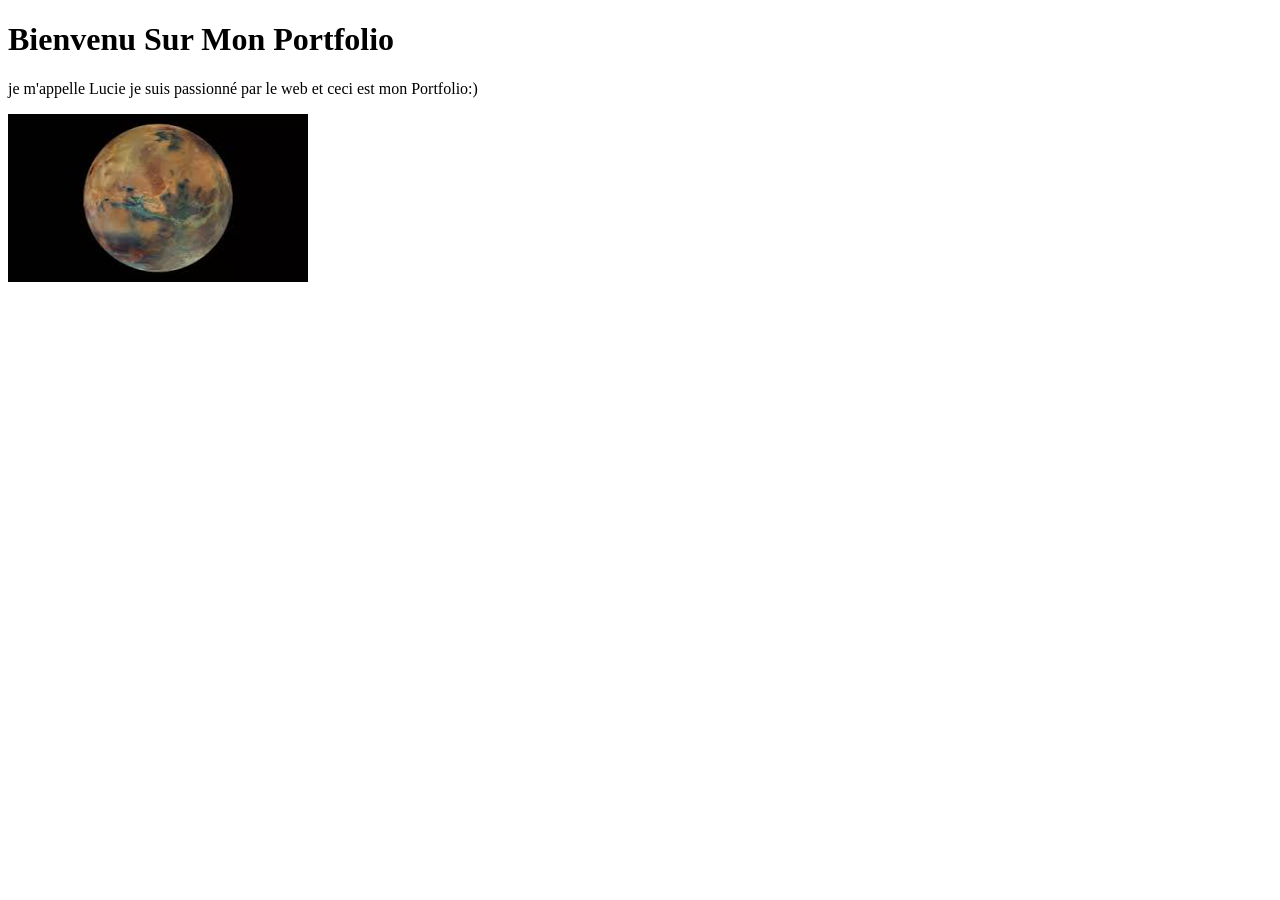
==== index.html @ a6e4436d "initialisation du projet" ====
<!DOCTYPE html>
<html lang="en">
<head>
    <meta charset="UTF-8">
    <meta name="viewport" content="width=, initial-scale=1.0">
    <title>Document</title>
</head>
<body>
    <h1>Bienvenu Sur Mon Portfolio</h1>
    <p>
        je m'appelle Lucie je suis passionné par le web
        et ceci est mon Portfolio:)
    </p>
    <img src="IMAGE1.jpg" alt="monde" width="300">
</body>
</html>
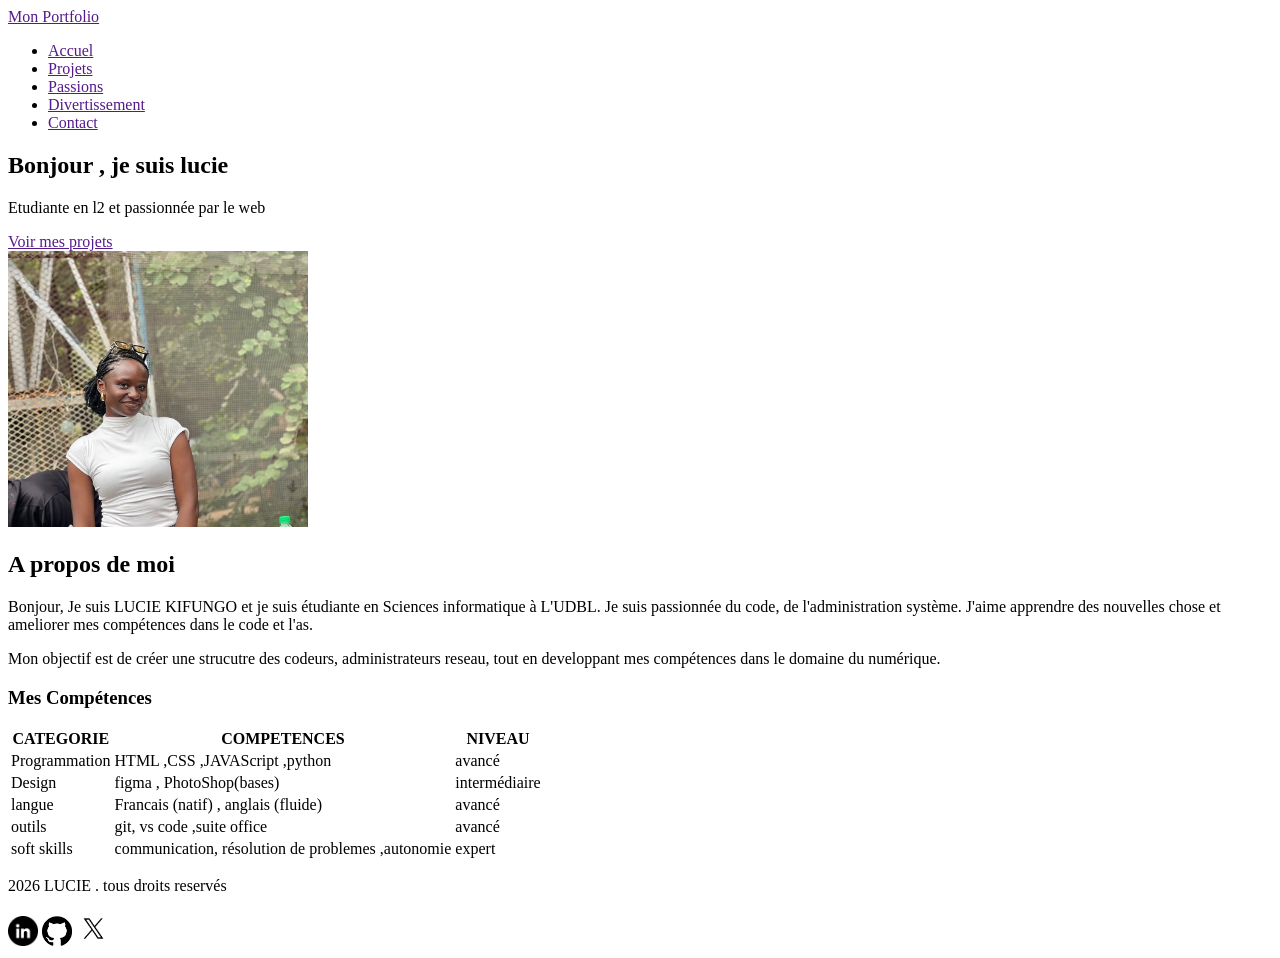
==== commit 590ca239: "CREATION DE TABBLE ET SECTION FOOTER" ====
--- a/index.html
+++ b/index.html
@@ -2,15 +2,92 @@
 <html lang="en">
 <head>
     <meta charset="UTF-8">
-    <meta name="viewport" content="width=, initial-scale=1.0">
-    <title>Document</title>
+    <meta name="viewport" content="width=device-width, initial-scale=1.0">
+    <title>Monportfolio</title>
 </head>
 <body>
-    <h1>Bienvenu Sur Mon Portfolio</h1>
-    <p>
-        je m'appelle Lucie je suis passionné par le web
-        et ceci est mon Portfolio:)
-    </p>
-    <img src="IMAGE1.jpg" alt="monde" width="300">
+<header>
+    <div>
+        <a href="">Mon Portfolio</a>
+    </div>
+    <nav>
+        <ul>
+            <li><a href="">Accuel</a></li>
+            <li><a href="">Projets</a></li>
+            <li><a href="">Passions</a></li>
+            <li><a href="">Divertissement</a></li>
+            <li><a href="">Contact</a></li>
+        </ul>
+    </nav>
+</header>
+<main>
+    <section>
+        <div>
+            <h1>Bonjour , je suis lucie</h1>
+            <p>Etudiante en l2 et passionnée par le web</p>
+            <a href="">Voir mes projets</a>
+        </div>
+        <div>
+            <img src="image/lucie.jpg" alt="lucie"width="300">
+        </div>
+    </section>
+    <section>
+        <h2>A propos de moi</h2>
+        <p>
+            Bonjour, Je suis LUCIE KIFUNGO et je suis étudiante en Sciences informatique à L'UDBL.
+             Je suis passionnée du code, de l'administration système. J'aime apprendre des nouvelles 
+             chose et ameliorer mes compétences dans le code et l'as.
+            </p>
+            <p>Mon objectif est de créer une strucutre des codeurs, administrateurs reseau,
+                tout en developpant mes compétences dans le domaine du numérique.
+            </p>
+    </section>
+    <section>
+        <h3>Mes Compétences</h3>
+        <table>
+
+            <tr>
+                <th>CATEGORIE</th>
+                <th>COMPETENCES</th>
+                <th>NIVEAU</th>
+            </tr>
+            <tr>
+                <td>Programmation</td>
+                <td>HTML ,CSS ,JAVAScript ,python</td>
+                <td>avancé</td>
+            </tr>
+            <tr>
+                <td>Design</td>
+                <td>figma , PhotoShop(bases)</td>
+                <td>intermédiaire</td>
+            </tr>
+            <tr>
+                <td>langue</td>
+                <td>Francais (natif) , anglais (fluide)</td>
+                <td>avancé</td>
+            </tr>
+            <tr>
+                <td>outils</td>
+                <td>git, vs code ,suite office</td>
+                <td>avancé</td>
+            </tr>
+            <tr>
+                <td>soft skills</td>
+                <td>communication, résolution de problemes ,autonomie</td>
+                <td>expert</td>
+            </tr>
+
+        </table>
+    </section>
+</main>
+<footer>
+    <p>2026 LUCIE . tous droits reservés</p>
+    <div>
+        <img src="image/linkidin logo.png" alt="logo linki"width=30>
+        <img src="image/github logo.png" alt="logo github"width=30>
+        <img src="image/x logo.png" alt="logo X"width=35>
+
+    </div>
+</footer>   
 </body>
 </html>
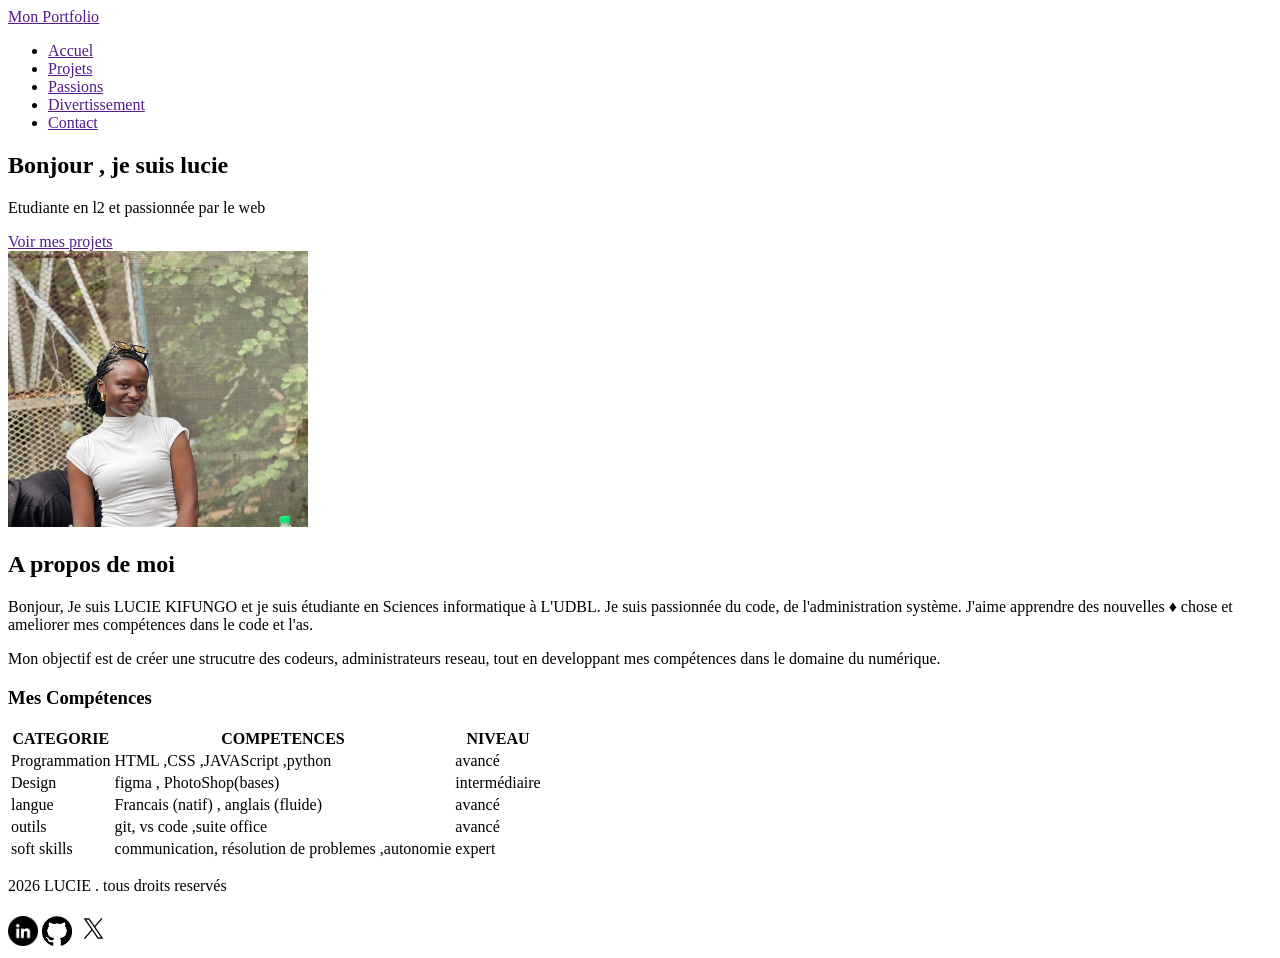
==== commit 41c11cdc: "Finir la maquette et initialiser le fichier de style css" ====
--- a/index.html
+++ b/index.html
@@ -36,7 +36,7 @@
         <p>
             Bonjour, Je suis LUCIE KIFUNGO et je suis étudiante en Sciences informatique à L'UDBL.
              Je suis passionnée du code, de l'administration système. J'aime apprendre des nouvelles 
-             chose et ameliorer mes compétences dans le code et l'as.
+       ♦      chose et ameliorer mes compétences dans le code et l'as.
             </p>
             <p>Mon objectif est de créer une strucutre des codeurs, administrateurs reseau,
                 tout en developpant mes compétences dans le domaine du numérique.
@@ -90,4 +90,4 @@
     </div>
 </footer>   
 </body>
-</html>+</html>
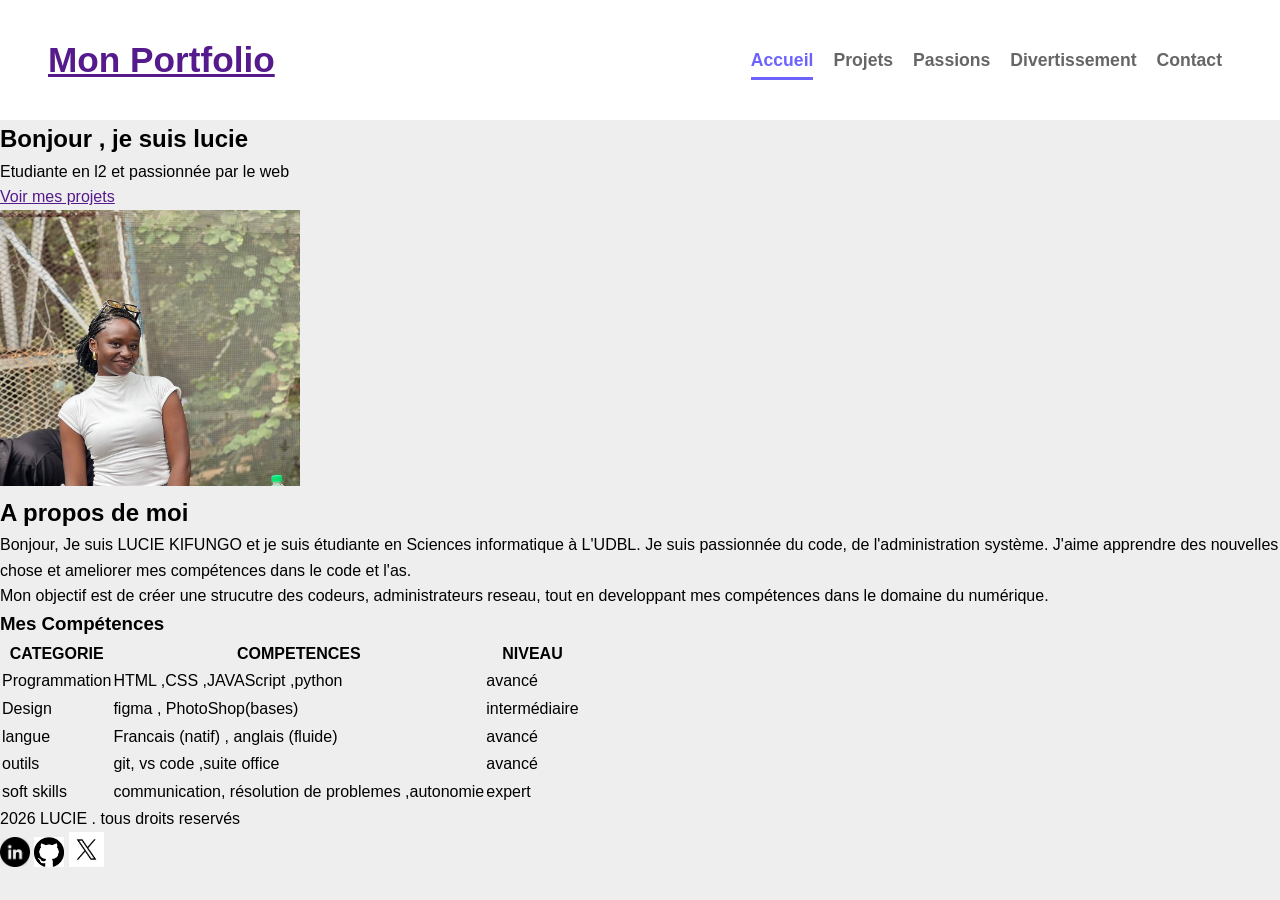
==== commit f9ead94e: "stylisation du menu et creation" ====
--- a/index.html
+++ b/index.html
@@ -4,6 +4,7 @@
     <meta charset="UTF-8">
     <meta name="viewport" content="width=device-width, initial-scale=1.0">
     <title>Monportfolio</title>
+    <link rel="stylesheet" href="CSS/style.css">
 </head>
 <body>
 <header>
@@ -12,11 +13,11 @@
     </div>
     <nav>
         <ul>
-            <li><a href="">Accuel</a></li>
-            <li><a href="">Projets</a></li>
-            <li><a href="">Passions</a></li>
-            <li><a href="">Divertissement</a></li>
-            <li><a href="">Contact</a></li>
+            <li><a href="index.html"class="active">Accueil</a></li>
+            <li><a href="projets.html">Projets</a></li>
+            <li><a href="passions.html">Passions</a></li>
+            <li><a href="divertissement.html">Divertissement</a></li>
+            <li><a href="contact.html">Contact</a></li>
         </ul>
     </nav>
 </header>
@@ -36,7 +37,7 @@
         <p>
             Bonjour, Je suis LUCIE KIFUNGO et je suis étudiante en Sciences informatique à L'UDBL.
              Je suis passionnée du code, de l'administration système. J'aime apprendre des nouvelles 
-       ♦      chose et ameliorer mes compétences dans le code et l'as.
+             chose et ameliorer mes compétences dans le code et l'as.
             </p>
             <p>Mon objectif est de créer une strucutre des codeurs, administrateurs reseau,
                 tout en developpant mes compétences dans le domaine du numérique.
--- a/CSS/style.css
+++ b/CSS/style.css
@@ -0,0 +1,91 @@
+:root{
+    --violet-doux:#6C63FF;
+    --violet-fonce: #534EDD;
+    --orange-vif:#FFA726;
+    --gris-tres-fonce:#333;
+    --gris-fonce:#666;
+    --gris--tres-clair:#F8F8F8;
+    --gris-clair:#EEE;
+}
+
+* {
+    margin: 0;
+    padding: 0;
+    box-sizing: border-box;
+}
+body{
+    background-color: var(--gris-clair);
+    font-family: Roboto, sans-serif;
+    line-height: 1.6;  
+}
+header {
+    background-color: white;
+    box-shadow: 2px 6px 10px rgba(0, 0, 0, 0.05)
+    position: sticky;
+    top: 0;
+    z-index: 100;
+    display: flex;
+    justify-content: space-between;
+    align-items: center;
+    padding: 2rem 3rem;
+}
+header div{
+    text-decoration: none;
+    font-size: 2.2rem;
+    font-weight: bold;
+    color: var(--violet-doux);
+}
+
+ul li{
+    list-style: none;
+}
+
+ul{
+    display: flex;
+}
+
+ul li a{ 
+    text-decoration: none;
+    color:var(--gris-fonce);
+    margin: 10px;
+    font-weight: 600;
+    font-size: 1.1rem;
+    position: relative;
+    padding: 10px 0;
+}
+ 
+ ul li a:hover{
+    color: var(--violet-doux);
+}
+
+ul li a::after{
+    content: '';
+    position: absolute;
+    left: 0;
+    bottom: 0;
+    height: 3px;
+    background-color: var(--violet-doux);
+    transition: width 0.3s esse;
+}
+
+ul li a:hover::after{
+    width: 100%;
+}
+
+a.active {
+    color: var(--violet-doux);
+}
+
+a.active::after {
+    width: 100%;
+}
+
+
+       
+
+
+
+ 
+
+
+
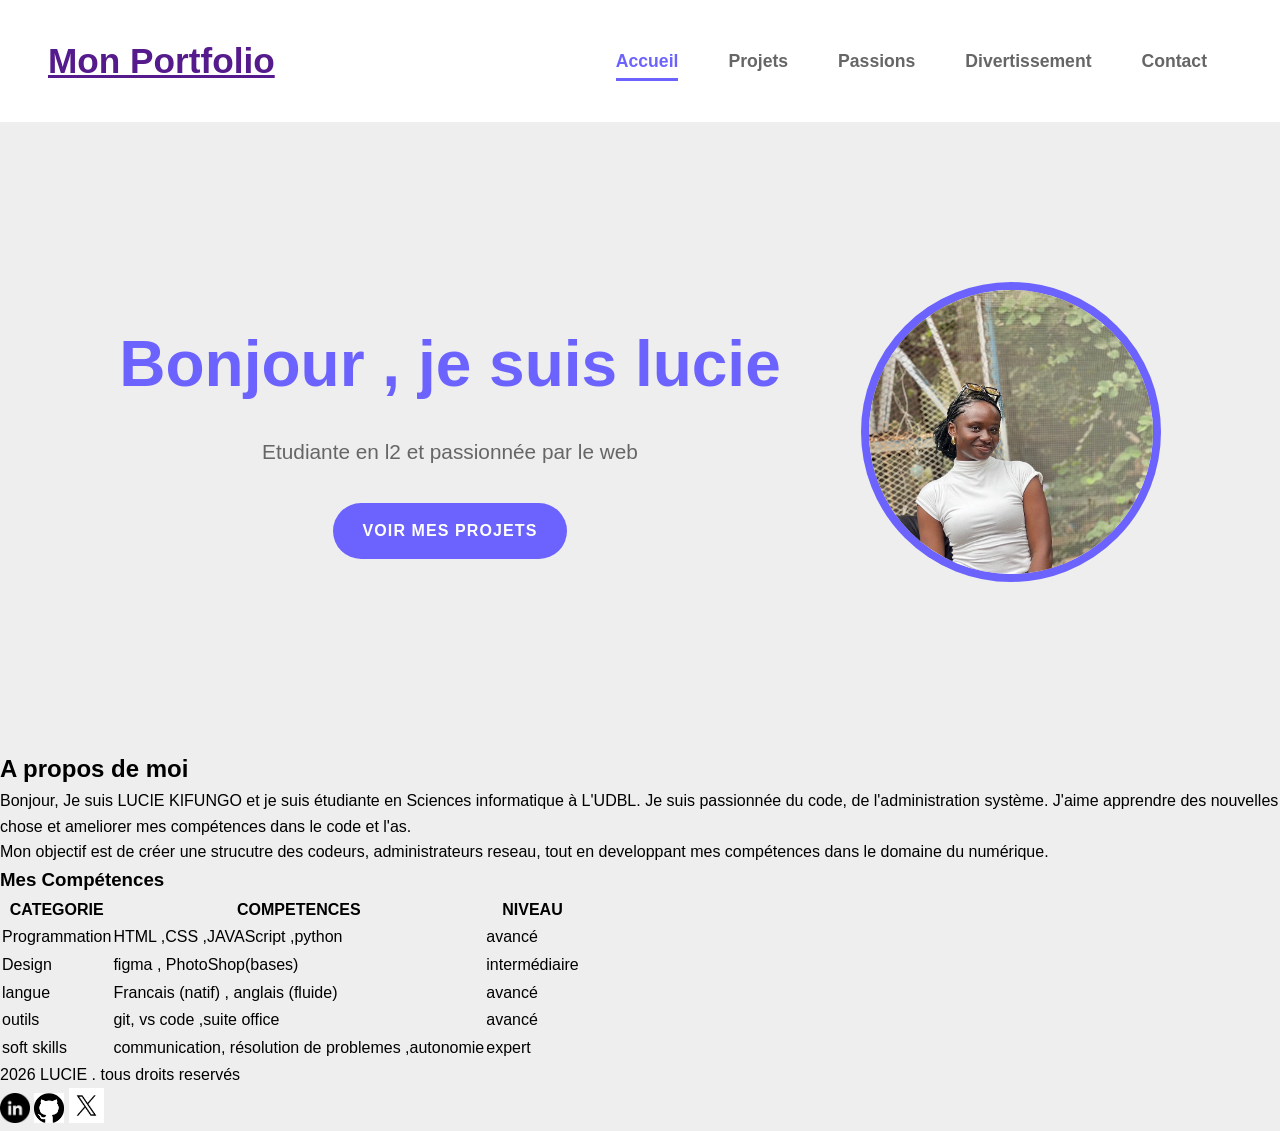
==== commit 5aea7c2a: "stylisation de la section hero" ====
--- a/index.html
+++ b/index.html
@@ -22,11 +22,11 @@
     </nav>
 </header>
 <main>
-    <section>
+    <section class="hero">
         <div>
             <h1>Bonjour , je suis lucie</h1>
             <p>Etudiante en l2 et passionnée par le web</p>
-            <a href="">Voir mes projets</a>
+            <a href="projets.html">Voir mes projets</a>
         </div>
         <div>
             <img src="image/lucie.jpg" alt="lucie"width="300">
--- a/CSS/style.css
+++ b/CSS/style.css
@@ -18,7 +18,7 @@
     font-family: Roboto, sans-serif;
     line-height: 1.6;  
 }
-header {
+header {           
     background-color: white;
     box-shadow: 2px 6px 10px rgba(0, 0, 0, 0.05)
     position: sticky;
@@ -36,8 +36,10 @@
     color: var(--violet-doux);
 }
 
+
 ul li{
     list-style: none;
+    margin: 15px;
 }
 
 ul{
@@ -54,7 +56,7 @@
     padding: 10px 0;
 }
  
- ul li a:hover{
+ul li a:hover{
     color: var(--violet-doux);
 }
 
@@ -64,8 +66,9 @@
     left: 0;
     bottom: 0;
     height: 3px;
+    width: 0;
     background-color: var(--violet-doux);
-    transition: width 0.3s esse;
+    transition: width 0.3s ease;
 }
 
 ul li a:hover::after{
@@ -80,12 +83,67 @@
     width: 100%;
 }
 
+.hero{
+    display: flex;
+    justify-content: center;
+    align-items: center;
+    gap: 5rem;
+    text-align: center;
+    margin: 10rem 2rem;
+}
 
-       
+.hero img {
+    width: 300px;
+    height: 300px;
+    object-fit: cover;
+    border-radius: 300px;
+    border: 8px solid var(--violet-doux);
+}
+
+.hero h1 {
+    color: var(--violet-doux);
+    font-size: 4rem;
+    font-weight: 700;
+    margin-bottom: 1.2rem;
+}
+
+.hero p {
+    color: var(--gris-fonce);
+    font-size: 1.3rem;
+    margin-bottom: 1.2rem;
+}
+
+.hero a {
+    text-decoration: none;
+    display: inline-block;
+    background-color: var(--violet-doux);
+    color: white;
+    padding: 15px 30px;
+    border-radius: 50px;
+    text-transform: uppercase;
+    letter-spacing: 1.1px;
+    font-weight: 600;
+    margin-top: 1rem;
+    transition: background-color 0.3s ease, transform 0.2s ease;
+}
+
+.hero a:hover {
+    background-color: var(--violet-fonce);
+    transform: translate(-3px);
+}
 
 
 
- 
 
 
 
+
+
+
+
+
+
+
+
+
+
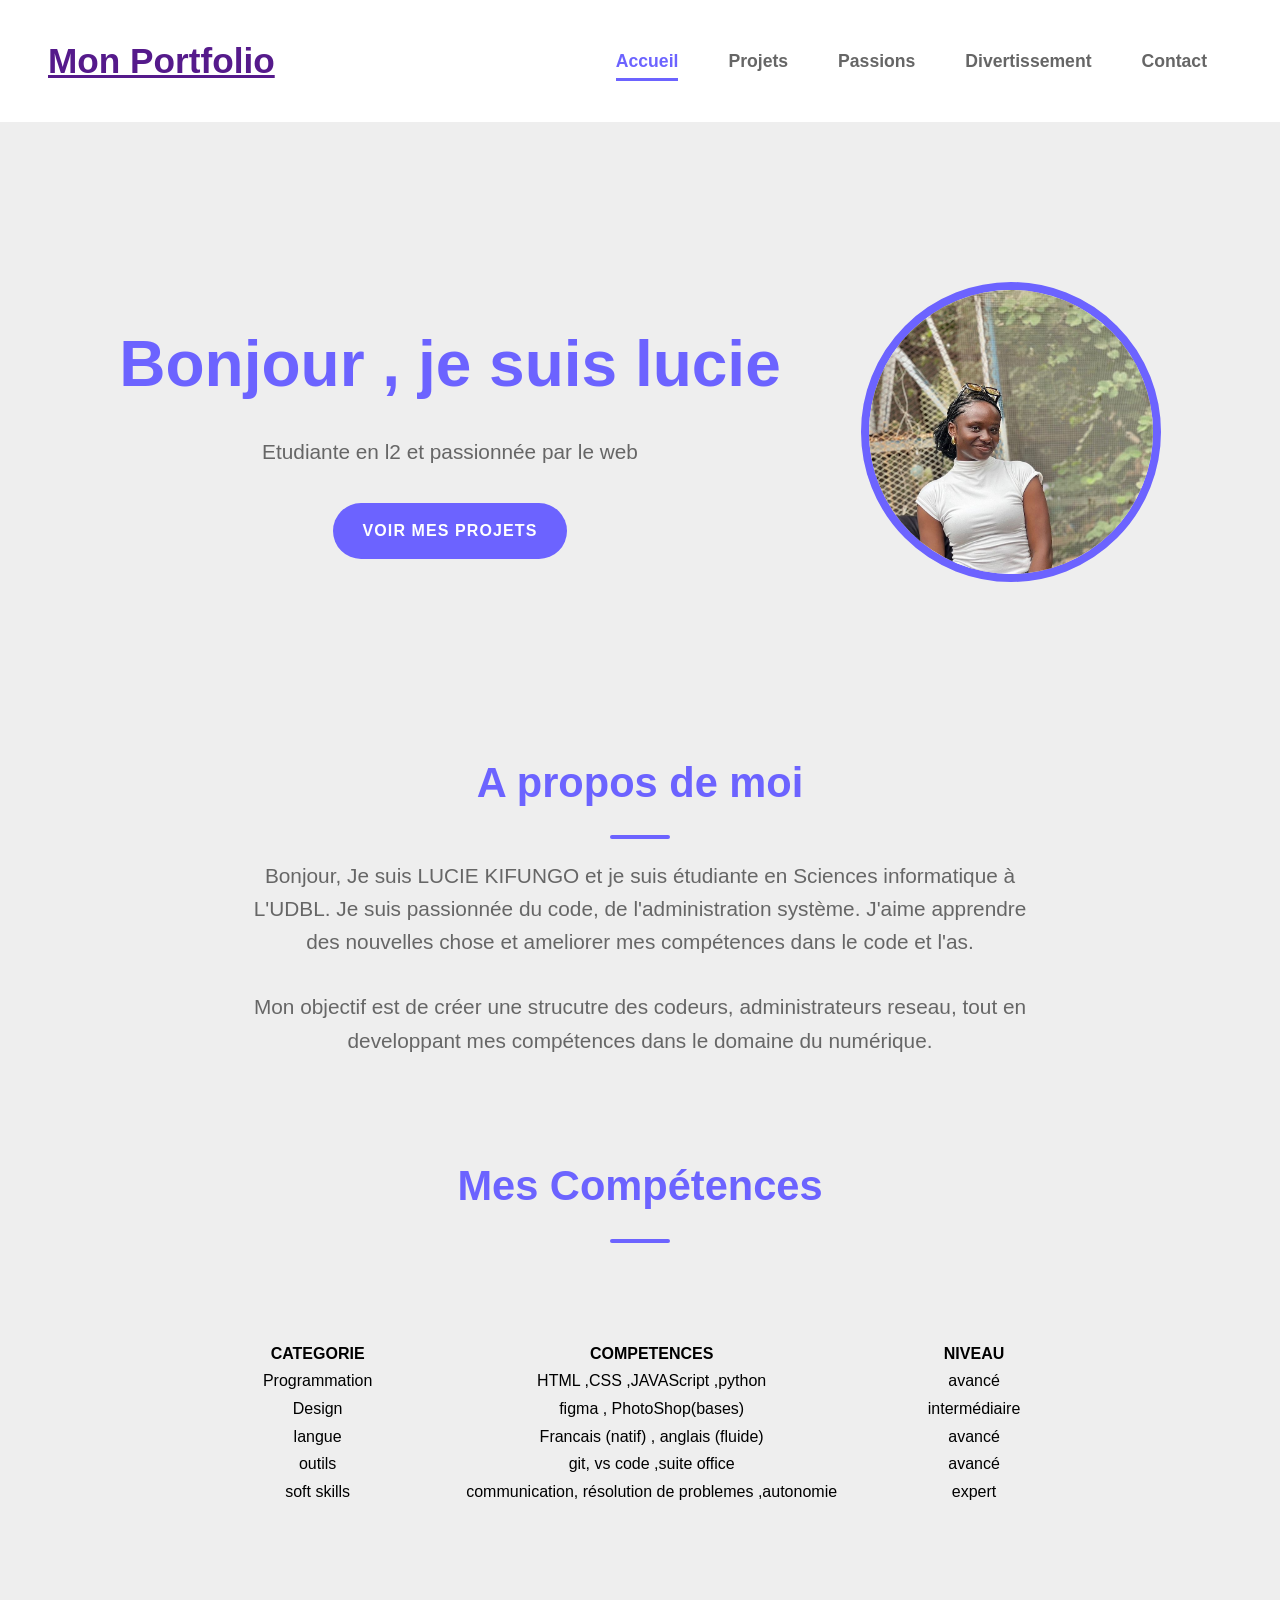
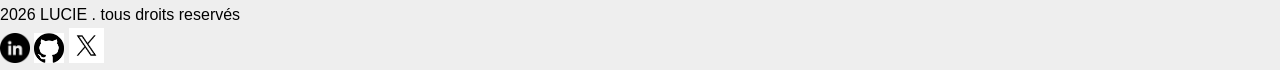
==== commit 1cbb5ecc: "stylisation de la section apropos" ====
--- a/index.html
+++ b/index.html
@@ -32,7 +32,7 @@
             <img src="image/lucie.jpg" alt="lucie"width="300">
         </div>
     </section>
-    <section>
+    <section class="apropos">
         <h2>A propos de moi</h2>
         <p>
             Bonjour, Je suis LUCIE KIFUNGO et je suis étudiante en Sciences informatique à L'UDBL.
@@ -43,9 +43,9 @@
                 tout en developpant mes compétences dans le domaine du numérique.
             </p>
     </section>
-    <section>
-        <h3>Mes Compétences</h3>
-        <table>
+    <section class="competences">
+        <h2>Mes Compétences</h2>
+        <table class="table">
 
             <tr>
                 <th>CATEGORIE</th>
--- a/CSS/style.css
+++ b/CSS/style.css
@@ -132,18 +132,74 @@
     transform: translate(-3px);
 }
 
-
-
-
-
-
-
-
-
-
-
-
-
-
-
-
+.apropos {
+    width: 800px;
+    margin: 6rem auto;
+    text-align: center;
+}
+
+.apropos h2 {
+    color: var(--violet-doux);
+    font-size: 2.6rem;
+    font-weight: 700;
+    position: relative;
+    text-align: center;
+}
+
+.apropos h2::after {
+    content: '';
+    display: block;
+    width: 60px;
+    height: 4px;
+    background-color: var(--violet-doux);
+    margin: 1.2rem auto;
+    border-radius: 2px;
+}
+
+.apropos p {
+    margin-bottom: 2rem;
+    color: var(--gris-fonce);
+    font-size: 1.3rem;
+            
+}
+.competences {
+        width: 800px;
+    margin: 6rem auto;
+    text-align: center;
+}
+.competences h2 {
+    color: var(--violet-doux);
+    font-size: 2.6rem;
+    font-weight: 700;
+    position: relative;
+    text-align: center;
+}
+.competences h2::after {
+    content: '';
+    display: block;
+    width: 60px;
+    height: 4px;
+    background-color: var(--violet-doux);
+    margin: 1.2rem auto;
+    border-radius: 2px;
+}
+.table{
+     width: 800px;
+    margin: 6rem auto;
+    text-align: center;
+}
+
+
+
+
+
+
+
+
+
+
+
+
+
+
+
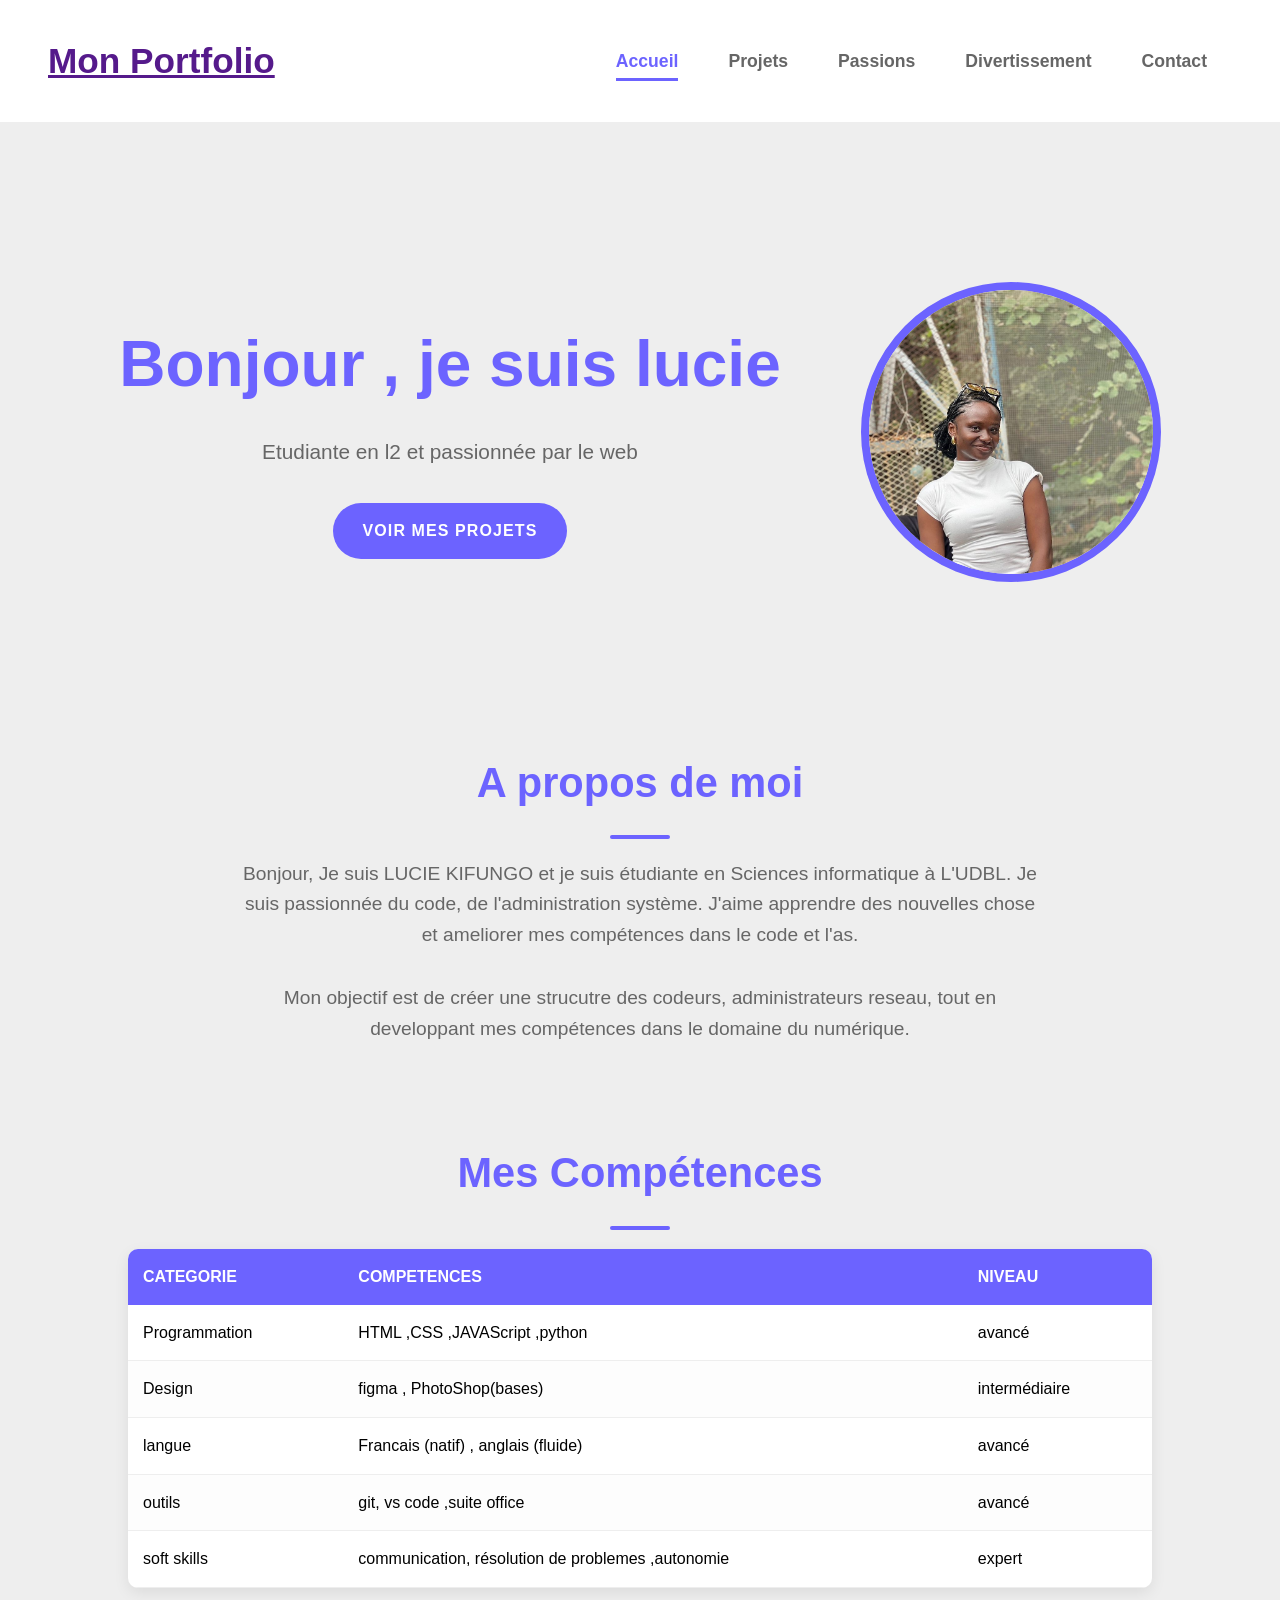
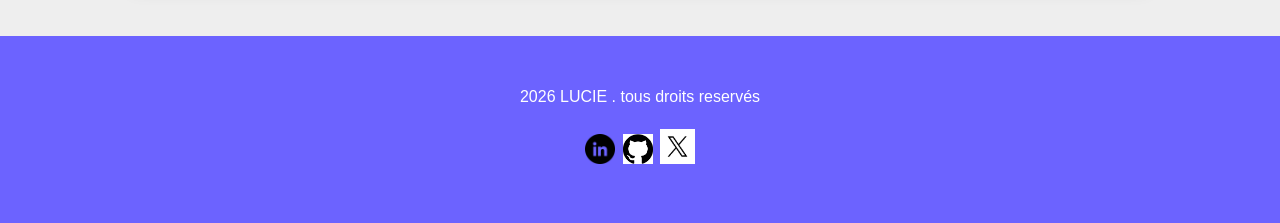
==== commit 2881c513: "stylisatioin de la section mes competences et du footer" ====
--- a/index.html
+++ b/index.html
@@ -45,13 +45,14 @@
     </section>
     <section class="competences">
         <h2>Mes Compétences</h2>
-        <table class="table">
-
+        <table>
+            <thead>
             <tr>
                 <th>CATEGORIE</th>
                 <th>COMPETENCES</th>
                 <th>NIVEAU</th>
             </tr>
+            </thead>
             <tr>
                 <td>Programmation</td>
                 <td>HTML ,CSS ,JAVAScript ,python</td>
--- a/CSS/style.css
+++ b/CSS/style.css
@@ -162,19 +162,15 @@
     font-size: 1.3rem;
             
 }
-.competences {
-        width: 800px;
-    margin: 6rem auto;
-    text-align: center;
-}
-.competences h2 {
+
+section h2 {
     color: var(--violet-doux);
     font-size: 2.6rem;
     font-weight: 700;
     position: relative;
     text-align: center;
 }
-.competences h2::after {
+section h2::after {
     content: '';
     display: block;
     width: 60px;
@@ -183,23 +179,82 @@
     margin: 1.2rem auto;
     border-radius: 2px;
 }
-.table{
-     width: 800px;
-    margin: 6rem auto;
-    text-align: center;
-}
-
-
-
-
-
-
-
-
-
-
-
-
-
-
-
+.apropos p {
+    margin-bottom: 2rem;
+    color: var(--gris-fonce);
+    font-size: 1.2rem;
+}
+
+.competences table{
+    width: 80%;
+    margin: 0 auto;
+    border-collapse: collapse;
+    background-color: #FFF;
+    box-shadow: 0 5px 15px rgba(0, 0, 0, 0.08);
+    border-radius: 10px;
+    overflow: hidden;
+}
+
+.competences table th,.competences table td {
+    padding: 15px;
+}
+
+.competences table thead {
+    background-color: var(--violet-doux);
+    color: #FFF;
+    text-transform: uppercase;
+}
+
+.competences table tbody td {
+    border-bottom: 1px solid var(--gris-clair);
+}
+
+.competences table tbody tr:nth-child(even) {
+    background-color: #FDFDFD;
+}
+
+.competences table tbody tr {
+    transition: background-color 0.3s ease;
+}
+
+.competences table tbody tr:hover {
+    background-color: #F0F0F0;
+}
+
+.competences table thead th {
+    text-align: left;
+}
+
+footer {
+    margin-top: 3rem;
+    background-color: var(--violet-doux);
+    padding: 3rem 0;
+    text-align: center;
+}
+
+footer p {
+    color: white;
+    margin-bottom: 1.2rem;
+}
+
+footer div {
+    display: inline-block;
+    font-size: 1.6rem;
+    color: white;
+    margin: 0 10px;
+    transition: color 0.3s ease,transform 0.2s ease;
+}
+
+footer div:hover {
+    color: var(--orange-vif);
+    transform: translateY(-3px);
+}
+
+
+
+
+
+
+
+
+
